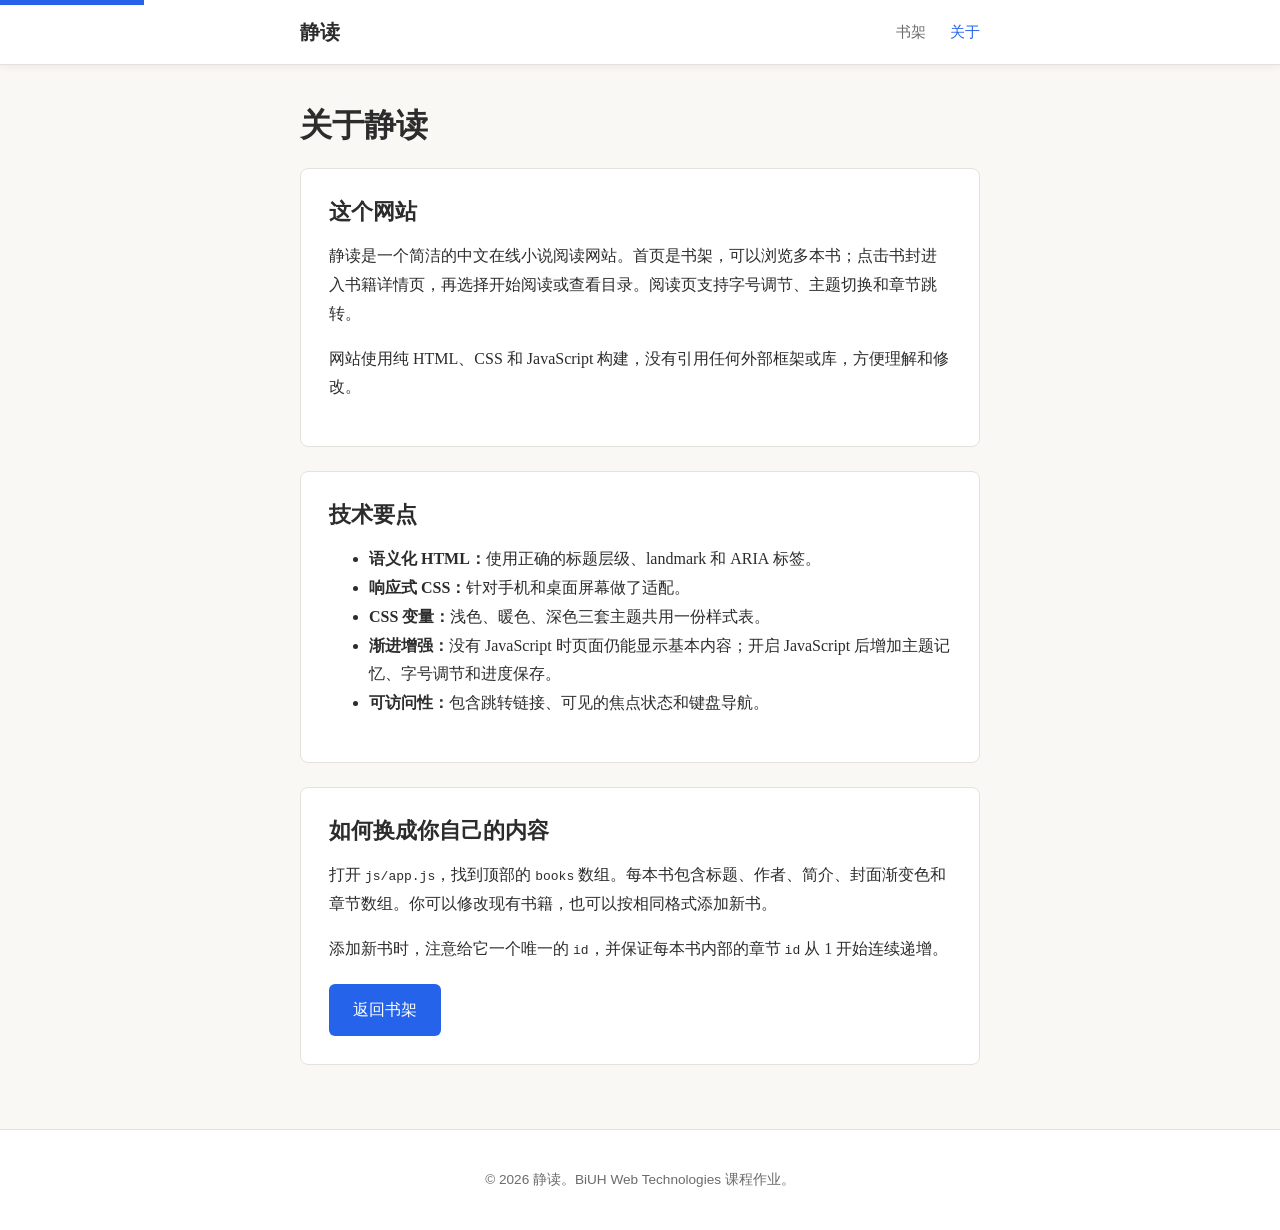
==== about.html @ 1248f60b "Initial setup: add basic HTML structure and styles" ====
<!DOCTYPE html>
<html lang="zh-CN" data-theme="light">
<head>
  <meta charset="UTF-8">
  <meta name="viewport" content="width=device-width, initial-scale=1.0">
  <meta name="description" content="关于静读">
  <title>关于 - 静读</title>
  <link rel="stylesheet" href="css/style.css">
</head>
<body>
  <a href="#main-content" class="skip-link">跳转到主要内容</a>

  <header class="site-header">
    <nav class="nav-bar" aria-label="主导航">
      <a class="logo" href="index.html">静读</a>
      <ul class="nav-links">
        <li><a href="index.html">书架</a></li>
        <li><a href="about.html" aria-current="page">关于</a></li>
      </ul>
    </nav>
  </header>

  <main id="main-content">
    <div class="container">
      <h1>关于静读</h1>

      <section class="about-section">
        <h2>这个网站</h2>
        <p>
          静读是一个简洁的中文在线小说阅读网站。首页是书架，可以浏览多本书；点击书封进入书籍详情页，再选择开始阅读或查看目录。阅读页支持字号调节、主题切换和章节跳转。
        </p>
        <p>
          网站使用纯 HTML、CSS 和 JavaScript 构建，没有引用任何外部框架或库，方便理解和修改。
        </p>
      </section>

      <section class="about-section">
        <h2>技术要点</h2>
        <ul>
          <li><strong>语义化 HTML：</strong>使用正确的标题层级、landmark 和 ARIA 标签。</li>
          <li><strong>响应式 CSS：</strong>针对手机和桌面屏幕做了适配。</li>
          <li><strong>CSS 变量：</strong>浅色、暖色、深色三套主题共用一份样式表。</li>
          <li><strong>渐进增强：</strong>没有 JavaScript 时页面仍能显示基本内容；开启 JavaScript 后增加主题记忆、字号调节和进度保存。</li>
          <li><strong>可访问性：</strong>包含跳转链接、可见的焦点状态和键盘导航。</li>
        </ul>
      </section>

      <section class="about-section">
        <h2>如何换成你自己的内容</h2>
        <p>
          打开 <code>js/app.js</code>，找到顶部的 <code>books</code> 数组。每本书包含标题、作者、简介、封面渐变色和章节数组。你可以修改现有书籍，也可以按相同格式添加新书。
        </p>
        <p>
          添加新书时，注意给它一个唯一的 <code>id</code>，并保证每本书内部的章节 <code>id</code> 从 1 开始连续递增。
        </p>
        <div class="btn-group" style="margin-top: 20px;">
          <a class="btn" href="index.html">返回书架</a>
        </div>
      </section>
    </div>
  </main>

  <footer class="site-footer">
    <p>&copy; 2026 静读。BiUH Web Technologies 课程作业。</p>
  </footer>

  <script src="js/app.js"></script>
</body>
</html>
---- css/style.css ----
/*
  QuietReader - A simple online novel reading website
  Course project for BiUH Web Technologies 2026
  Pure HTML/CSS/JS, no frameworks
*/

/* CSS Variables for theming */
:root {
  --bg-color: #faf8f5;
  --text-color: #2c2c2c;
  --muted-color: #6b6b6b;
  --accent-color: #2563eb;
  --accent-hover: #1d4ed8;
  --card-bg: #ffffff;
  --border-color: #e5e2dd;
  --shadow: 0 2px 8px rgba(0, 0, 0, 0.06);
  --font-body: Georgia, "Times New Roman", serif;
  --font-ui: -apple-system, BlinkMacSystemFont, "Segoe UI", Roboto, sans-serif;
  --content-width: 720px;
  --line-height: 1.8;
}

/* Dark theme */
[data-theme="dark"] {
  --bg-color: #1a1a1a;
  --text-color: #e4e4e4;
  --muted-color: #a0a0a0;
  --accent-color: #60a5fa;
  --accent-hover: #3b82f6;
  --card-bg: #252525;
  --border-color: #3a3a3a;
  --shadow: 0 2px 8px rgba(0, 0, 0, 0.3);
}

/* Sepia theme */
[data-theme="sepia"] {
  --bg-color: #f4ecd8;
  --text-color: #433422;
  --muted-color: #7a6a55;
  --accent-color: #9a5b26;
  --accent-hover: #7a451c;
  --card-bg: #faf5e8;
  --border-color: #d9cfb5;
  --shadow: 0 2px 8px rgba(67, 52, 34, 0.08);
}

/* Reset and base */
* {
  box-sizing: border-box;
}

html {
  scroll-behavior: smooth;
}

body {
  margin: 0;
  padding: 0;
  font-family: var(--font-body);
  background-color: var(--bg-color);
  color: var(--text-color);
  line-height: var(--line-height);
  transition: background-color 0.2s ease, color 0.2s ease;
  min-height: 100vh;
  display: flex;
  flex-direction: column;
}

/* Skip link for accessibility */
.skip-link {
  position: absolute;
  top: -40px;
  left: 0;
  background: var(--accent-color);
  color: white;
  padding: 8px 16px;
  z-index: 100;
  text-decoration: none;
  font-family: var(--font-ui);
}

.skip-link:focus {
  top: 0;
}

/* Navigation */
.site-header {
  background-color: var(--card-bg);
  border-bottom: 1px solid var(--border-color);
  box-shadow: var(--shadow);
  position: sticky;
  top: 0;
  z-index: 50;
}

.nav-bar {
  max-width: var(--content-width);
  margin: 0 auto;
  padding: 14px 20px;
  display: flex;
  justify-content: space-between;
  align-items: center;
  font-family: var(--font-ui);
}

.logo {
  font-size: 1.25rem;
  font-weight: 700;
  color: var(--text-color);
  text-decoration: none;
  letter-spacing: -0.02em;
}

.logo:hover {
  color: var(--accent-color);
}

.nav-links {
  display: flex;
  gap: 24px;
  list-style: none;
  margin: 0;
  padding: 0;
}

.nav-links a {
  color: var(--muted-color);
  text-decoration: none;
  font-size: 0.95rem;
  transition: color 0.15s ease;
}

.nav-links a:hover,
.nav-links a[aria-current="page"] {
  color: var(--accent-color);
}

/* Main content area */
main {
  flex: 1;
  width: 100%;
}

.container {
  max-width: var(--content-width);
  margin: 0 auto;
  padding: 40px 20px;
}

/* Typography */
h1, h2, h3 {
  font-family: var(--font-ui);
  line-height: 1.3;
  margin-top: 0;
}

a {
  color: var(--accent-color);
}

a:hover {
  color: var(--accent-hover);
}

/* Buttons */
.btn {
  display: inline-flex;
  align-items: center;
  justify-content: center;
  gap: 8px;
  padding: 12px 24px;
  border-radius: 6px;
  border: none;
  background-color: var(--accent-color);
  color: white;
  font-family: var(--font-ui);
  font-size: 1rem;
  font-weight: 500;
  text-decoration: none;
  cursor: pointer;
  transition: background-color 0.15s ease, transform 0.1s ease;
}

.btn:hover {
  background-color: var(--accent-hover);
  color: white;
}

.btn:active {
  transform: translateY(1px);
}

.btn-secondary {
  background-color: transparent;
  color: var(--accent-color);
  border: 1px solid var(--accent-color);
}

.btn-secondary:hover {
  background-color: var(--accent-color);
  color: white;
}

.btn-group {
  display: flex;
  gap: 12px;
  flex-wrap: wrap;
}

/* Homepage hero */
.hero {
  display: grid;
  grid-template-columns: 180px 1fr;
  gap: 40px;
  align-items: start;
  padding: 40px 0 60px;
}

.book-cover {
  width: 180px;
  aspect-ratio: 2 / 3;
  background: linear-gradient(135deg, #4a6fa5 0%, #2c4a6e 100%);
  border-radius: 8px;
  box-shadow: var(--shadow);
  display: flex;
  flex-direction: column;
  justify-content: center;
  align-items: center;
  text-align: center;
  padding: 20px;
  color: white;
}

.book-cover h1 {
  font-family: var(--font-body);
  font-size: 1.4rem;
  margin: 0 0 12px 0;
  line-height: 1.2;
}

.book-cover .author {
  font-size: 0.85rem;
  opacity: 0.9;
  font-family: var(--font-ui);
}

.book-info h1 {
  font-size: 2.2rem;
  margin-bottom: 8px;
}

.book-meta {
  color: var(--muted-color);
  font-family: var(--font-ui);
  font-size: 0.95rem;
  margin-bottom: 20px;
}

.synopsis {
  font-size: 1.1rem;
  margin-bottom: 28px;
}

.progress-card {
  background-color: var(--card-bg);
  border: 1px solid var(--border-color);
  border-radius: 8px;
  padding: 16px 20px;
  margin-top: 24px;
  font-family: var(--font-ui);
}

.progress-card.hidden {
  display: none;
}

.progress-bar {
  height: 6px;
  background-color: var(--border-color);
  border-radius: 3px;
  overflow: hidden;
  margin-top: 10px;
}

.progress-bar span {
  display: block;
  height: 100%;
  background-color: var(--accent-color);
  transition: width 0.3s ease;
}

/* Reading page */
.reader-header {
  display: flex;
  justify-content: space-between;
  align-items: center;
  flex-wrap: wrap;
  gap: 12px;
  margin-bottom: 30px;
  padding-bottom: 20px;
  border-bottom: 1px solid var(--border-color);
  font-family: var(--font-ui);
}

.reader-controls {
  display: flex;
  gap: 8px;
  align-items: center;
  flex-wrap: wrap;
}

.reader-controls button {
  background: transparent;
  border: 1px solid var(--border-color);
  color: var(--text-color);
  padding: 6px 12px;
  border-radius: 4px;
  cursor: pointer;
  font-family: var(--font-ui);
  font-size: 0.85rem;
  transition: border-color 0.15s ease, background-color 0.15s ease;
}

.reader-controls button:hover {
  border-color: var(--accent-color);
  background-color: var(--card-bg);
}

.chapter-title {
  font-size: 1.8rem;
  margin-bottom: 8px;
  font-family: var(--font-ui);
}

.chapter-subtitle {
  color: var(--muted-color);
  font-family: var(--font-ui);
  font-size: 0.95rem;
  margin-bottom: 32px;
}

.chapter-content {
  font-size: 1.125rem;
  max-width: 680px;
  margin: 0 auto;
}

.chapter-content p {
  margin: 0 0 1.4em 0;
  text-align: justify;
  text-indent: 2em;
}

.chapter-content p:first-of-type::first-letter {
  font-size: 3.2em;
  float: left;
  line-height: 0.8;
  margin-right: 8px;
  margin-top: 6px;
  color: var(--accent-color);
  font-weight: bold;
}

.chapter-nav {
  display: flex;
  justify-content: space-between;
  align-items: center;
  margin-top: 48px;
  padding-top: 28px;
  border-top: 1px solid var(--border-color);
  font-family: var(--font-ui);
}

.chapter-nav a {
  color: var(--text-color);
  text-decoration: none;
  padding: 10px 16px;
  border: 1px solid var(--border-color);
  border-radius: 6px;
  transition: border-color 0.15s ease, color 0.15s ease;
}

.chapter-nav a:hover {
  border-color: var(--accent-color);
  color: var(--accent-color);
}

.chapter-nav a.disabled {
  opacity: 0.4;
  pointer-events: none;
}

/* Table of contents */
.toc-list {
  list-style: none;
  padding: 0;
  margin: 0;
}

.toc-list li {
  border-bottom: 1px solid var(--border-color);
}

.toc-list a {
  display: flex;
  justify-content: space-between;
  align-items: center;
  padding: 18px 8px;
  color: var(--text-color);
  text-decoration: none;
  font-size: 1.1rem;
  transition: background-color 0.15s ease;
}

.toc-list a:hover {
  background-color: var(--card-bg);
  color: var(--accent-color);
}

.toc-list .chapter-number {
  color: var(--muted-color);
  font-family: var(--font-ui);
  font-size: 0.9rem;
}

/* About page */
.about-section {
  background-color: var(--card-bg);
  border: 1px solid var(--border-color);
  border-radius: 8px;
  padding: 28px;
  margin-bottom: 24px;
}

.about-section h2 {
  margin-bottom: 16px;
  font-size: 1.4rem;
}

/* Footer */
.site-footer {
  background-color: var(--card-bg);
  border-top: 1px solid var(--border-color);
  padding: 24px 20px;
  text-align: center;
  font-family: var(--font-ui);
  font-size: 0.85rem;
  color: var(--muted-color);
  margin-top: auto;
}

/* Page intro */
.page-intro {
  text-align: center;
  margin-bottom: 32px;
}

.page-intro h1 {
  font-size: 2rem;
  margin-bottom: 8px;
}

.page-subtitle {
  color: var(--muted-color);
  font-size: 1.1rem;
  margin: 0;
}

/* Bookshelf */
.bookshelf {
  display: grid;
  grid-template-columns: repeat(auto-fill, minmax(280px, 1fr));
  gap: 28px;
  margin-top: 32px;
}

.book-card {
  background-color: var(--card-bg);
  border: 1px solid var(--border-color);
  border-radius: 10px;
  overflow: hidden;
  box-shadow: var(--shadow);
  transition: transform 0.15s ease, box-shadow 0.15s ease;
}

.book-card:hover {
  transform: translateY(-3px);
  box-shadow: 0 6px 16px rgba(0, 0, 0, 0.1);
}

.book-card .book-cover {
  width: 100%;
  aspect-ratio: 16 / 9;
  border-radius: 0;
  text-decoration: none;
}

.book-card .book-cover h2 {
  font-size: 1.6rem;
  margin: 0 0 8px 0;
}

.book-card-info {
  padding: 18px 20px 22px;
}

.book-card-info h2 {
  font-size: 1.25rem;
  margin: 0 0 6px 0;
}

.book-card-info h2 a {
  color: var(--text-color);
  text-decoration: none;
}

.book-card-info h2 a:hover {
  color: var(--accent-color);
}

.book-card-info .book-meta {
  color: var(--muted-color);
  font-size: 0.9rem;
  margin: 0 0 12px 0;
  font-family: var(--font-ui);
}

.book-synopsis {
  font-size: 0.98rem;
  line-height: 1.7;
  margin: 0 0 18px 0;
  display: -webkit-box;
  -webkit-line-clamp: 3;
  -webkit-box-orient: vertical;
  overflow: hidden;
}

.btn-small {
  padding: 8px 16px;
  font-size: 0.9rem;
}

/* Chapter preview list on book detail */
.chapter-preview-list {
  list-style: none;
  padding: 0;
  margin: 0;
}

.chapter-preview-list li {
  padding: 14px 0;
  border-bottom: 1px solid var(--border-color);
}

.chapter-preview-list li:last-child {
  border-bottom: none;
}

.chapter-preview-list a {
  color: var(--text-color);
  text-decoration: none;
  font-size: 1.05rem;
}

.chapter-preview-list a:hover {
  color: var(--accent-color);
}

/* Utility */
.text-center {
  text-align: center;
}

.sr-only {
  position: absolute;
  width: 1px;
  height: 1px;
  padding: 0;
  margin: -1px;
  overflow: hidden;
  clip: rect(0, 0, 0, 0);
  white-space: nowrap;
  border: 0;
}

/* Responsive design */
@media (max-width: 640px) {
  .hero {
    grid-template-columns: 1fr;
    justify-items: center;
    text-align: center;
  }

  .book-cover {
    width: 150px;
  }

  .book-info h1 {
    font-size: 1.7rem;
  }

  .nav-links {
    gap: 16px;
  }

  .reader-header {
    flex-direction: column;
    align-items: flex-start;
  }

  .chapter-content {
    font-size: 1.05rem;
  }

  .chapter-content p {
    text-indent: 1.5em;
  }

  .chapter-content p:first-of-type::first-letter {
    font-size: 2.6em;
  }

  .chapter-nav {
    flex-direction: column;
    gap: 12px;
  }

  .chapter-nav a {
    width: 100%;
    text-align: center;
  }
}

@media (max-width: 400px) {
  .container {
    padding: 24px 16px;
  }

  .nav-bar {
    padding: 12px 16px;
  }

  .logo {
    font-size: 1.1rem;
  }

  .nav-links a {
    font-size: 0.85rem;
  }
}
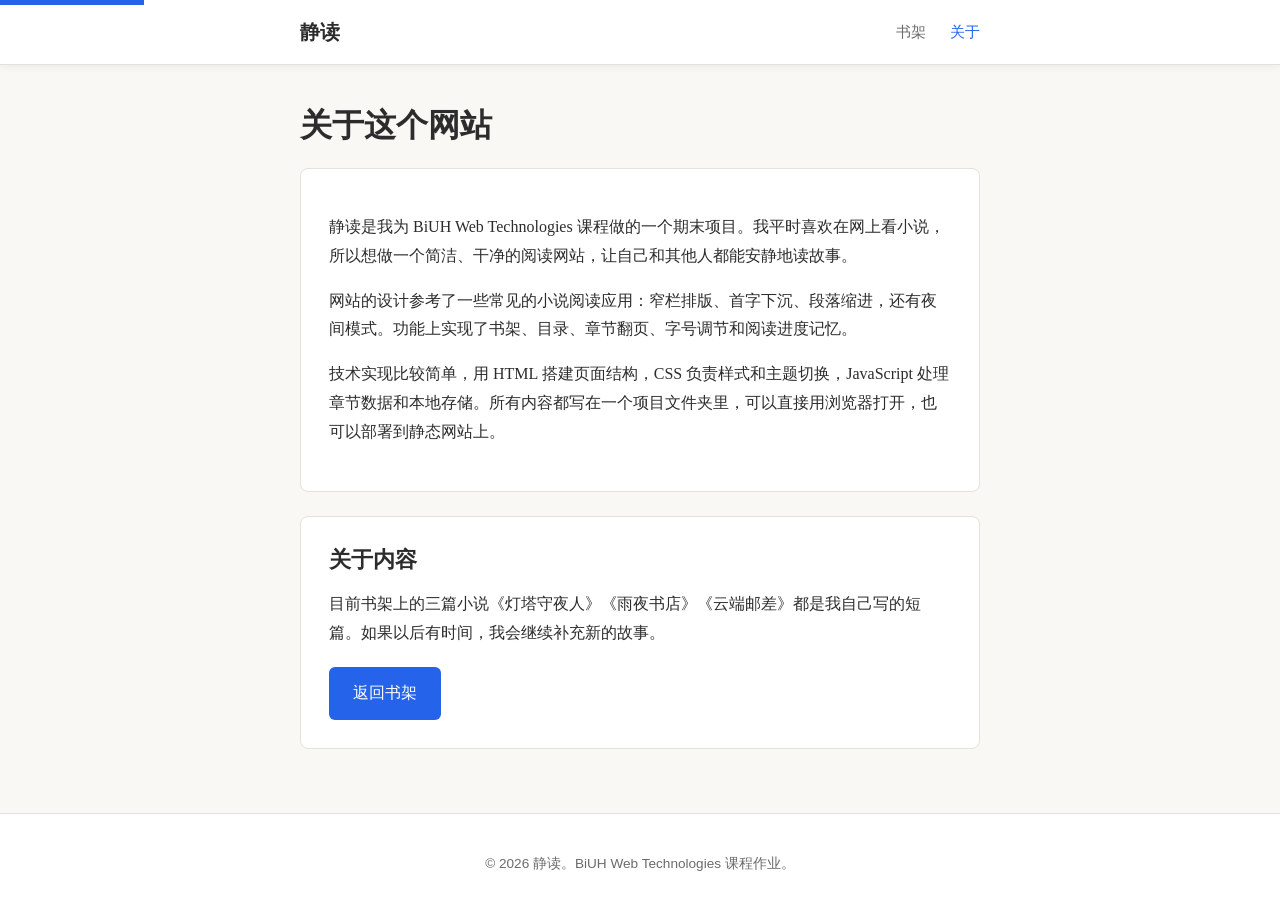
==== commit 822469b0: "Update README and about page with personal content" ====
--- a/about.html
+++ b/about.html
@@ -22,36 +22,24 @@
 
   <main id="main-content">
     <div class="container">
-      <h1>关于静读</h1>
+      <h1>关于这个网站</h1>
 
       <section class="about-section">
-        <h2>这个网站</h2>
         <p>
-          静读是一个简洁的中文在线小说阅读网站。首页是书架，可以浏览多本书；点击书封进入书籍详情页，再选择开始阅读或查看目录。阅读页支持字号调节、主题切换和章节跳转。
+          静读是我为 BiUH Web Technologies 课程做的一个期末项目。我平时喜欢在网上看小说，所以想做一个简洁、干净的阅读网站，让自己和其他人都能安静地读故事。
         </p>
         <p>
-          网站使用纯 HTML、CSS 和 JavaScript 构建，没有引用任何外部框架或库，方便理解和修改。
+          网站的设计参考了一些常见的小说阅读应用：窄栏排版、首字下沉、段落缩进，还有夜间模式。功能上实现了书架、目录、章节翻页、字号调节和阅读进度记忆。
+        </p>
+        <p>
+          技术实现比较简单，用 HTML 搭建页面结构，CSS 负责样式和主题切换，JavaScript 处理章节数据和本地存储。所有内容都写在一个项目文件夹里，可以直接用浏览器打开，也可以部署到静态网站上。
         </p>
       </section>
 
       <section class="about-section">
-        <h2>技术要点</h2>
-        <ul>
-          <li><strong>语义化 HTML：</strong>使用正确的标题层级、landmark 和 ARIA 标签。</li>
-          <li><strong>响应式 CSS：</strong>针对手机和桌面屏幕做了适配。</li>
-          <li><strong>CSS 变量：</strong>浅色、暖色、深色三套主题共用一份样式表。</li>
-          <li><strong>渐进增强：</strong>没有 JavaScript 时页面仍能显示基本内容；开启 JavaScript 后增加主题记忆、字号调节和进度保存。</li>
-          <li><strong>可访问性：</strong>包含跳转链接、可见的焦点状态和键盘导航。</li>
-        </ul>
-      </section>
-
-      <section class="about-section">
-        <h2>如何换成你自己的内容</h2>
+        <h2>关于内容</h2>
         <p>
-          打开 <code>js/app.js</code>，找到顶部的 <code>books</code> 数组。每本书包含标题、作者、简介、封面渐变色和章节数组。你可以修改现有书籍，也可以按相同格式添加新书。
-        </p>
-        <p>
-          添加新书时，注意给它一个唯一的 <code>id</code>，并保证每本书内部的章节 <code>id</code> 从 1 开始连续递增。
+          目前书架上的三篇小说《灯塔守夜人》《雨夜书店》《云端邮差》都是我自己写的短篇。如果以后有时间，我会继续补充新的故事。
         </p>
         <div class="btn-group" style="margin-top: 20px;">
           <a class="btn" href="index.html">返回书架</a>
